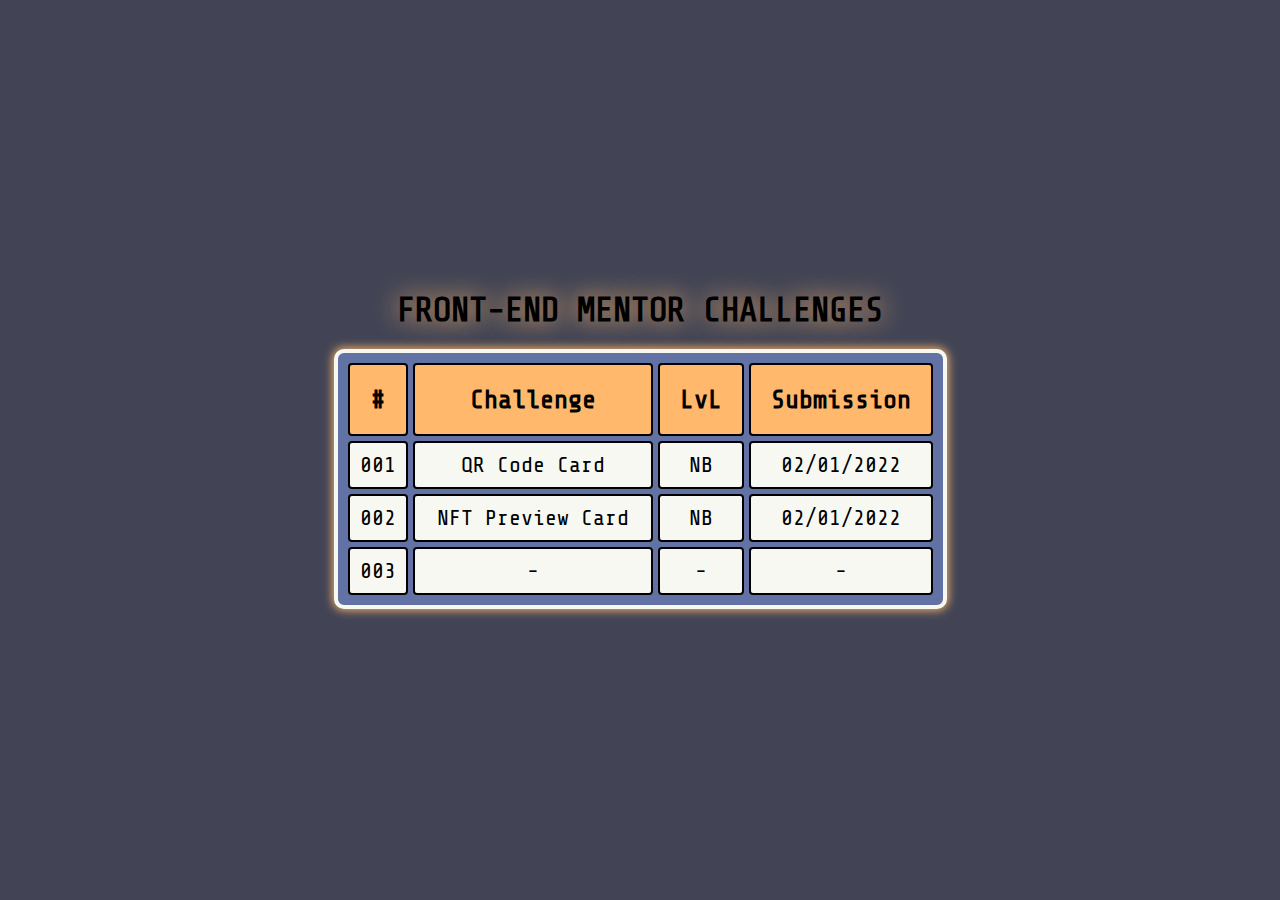
==== index.html @ fe0327ec "Update index.html" ====
<!DOCTYPE html>
<html lang="en">
<head>
    <meta charset="UTF-8">
    <meta http-equiv="X-UA-Compatible" content="IE=edge">
    <meta name="viewport" content="width=device-width, initial-scale=1.0">
    <title>Front-end Mentor Challenges</title>
    <link rel="stylesheet" href="style.css">
</head>
<body>
    <main>
        <table cellspacing="5">
            <caption><h1><a href="https://www.frontendmentor.io/challenges" target="_blank">Front-end Mentor Challenges</a></h1></caption>
            <thead>
                <tr>
                    <th >#</th>
                    <th>Challenge</th>
                    <th>LvL</th>
                    <th>Submission</th>
                </tr>
            </thead>
            <tbody>
                <tr>
                    <td>001</td>
                    <td><a href="./QR Code Card/index.html" target="_blank" class="link">QR Code Card</a></td>
                    <td>NB</td>
                    <td>02/01/2022</td>
                </tr>
                <tr>
                    <td>002</td>
                    <td><a href="./NFT Card Preview/index.html" class="link" target="_blank">NFT Preview Card</a></td>
                    <td>NB</td>
                    <td>02/01/2022</td>
                </tr>
                <tr>
                    <td>003</td>
                    <td><a href="#" class="link" target="_blank">-</a></td>
                    <td>-</td>
                    <td>-</td>
                </tr>
                <!-- <tr>
                    <td>004</td>
                    <td><a href="#" class="link" target="_blank"></a></td>
                    <td></td>
                    <td></td>
                </tr> -->
                <!-- <tr>
                    <td>005</td>
                    <td><a href="#" class="link" target="_blank"></a></td>
                    <td></td>
                    <td></td>
                </tr> -->
                <!-- <tr>
                    <td>006</td>
                    <td><a href="#" class="link" target="_blank"></a></td>
                    <td></td>
                    <td></td>
                </tr> -->
                <!-- <tr>
                    <td>007</td>
                    <td><a href="#" class="link" target="_blank"></a></td>
                    <td></td>
                    <td></td>
                </tr> -->
            </tbody>
        </table>
    </main>
</body>
</html>
---- style.css ----
@import url('https://fonts.googleapis.com/css2?family=Share+Tech+Mono&display=swap');

:root {
    --cor-background: #424455;
    --cor-fundo-tabela: #6272a4;
    --branco: #f8f8f2;
    --laranja: #ffb86c;
    --vermelho: #ff5555;
}

* {
    margin: 0;
    padding: 0;
    font-family: 'Share Tech Mono', monospace;
    text-align: center;
}



h1 {
    font-size: 34px;
}

body {
    display: flex;
    flex-direction: column;
    justify-content: center;
    align-items: center;
    /* max-width: 120em; */
    height: 100vh;
    background-color: var(--cor-background);
}



a {
    color: black;
    text-decoration: none;
    padding: 12px;
}

a:visited {
    color: black;
    text-decoration: none;
}



caption {
    margin-bottom: 20px;
    font-weight: bold;
    font-size: 30px;
    text-transform: uppercase;
    color: var(--branco);
    text-shadow: 0px 0px 25px var(--laranja);
}

caption a:visited, caption a:hover {
    color: white;
}



table {
    border: 4px solid var(--branco);
    padding: 5px;
    border-radius: 10px;
    background-color: var(--cor-fundo-tabela);
    box-shadow: 0px 0px 10px 1px var(--laranja);
}

th, td {
    border: 2px solid black;
    color: black;
    border-radius: 4px;
    background-color: var(--branco);
    transition: 0.2s ease-in-out;
}

th {
    padding: 20px;
    background-color: var(--laranja);
    font-size: 26px;
    font-weight: 700;
}

th:hover {
    background-color: #ffb86cec;
}


td {
    padding: 10px;
    font-size: 22px;
}

td:hover {
    background-color: #f8f8f2de;
    transform: scale(1.015);
}

.link:hover {
    color: var(--vermelho);
    font-weight: 600;
}
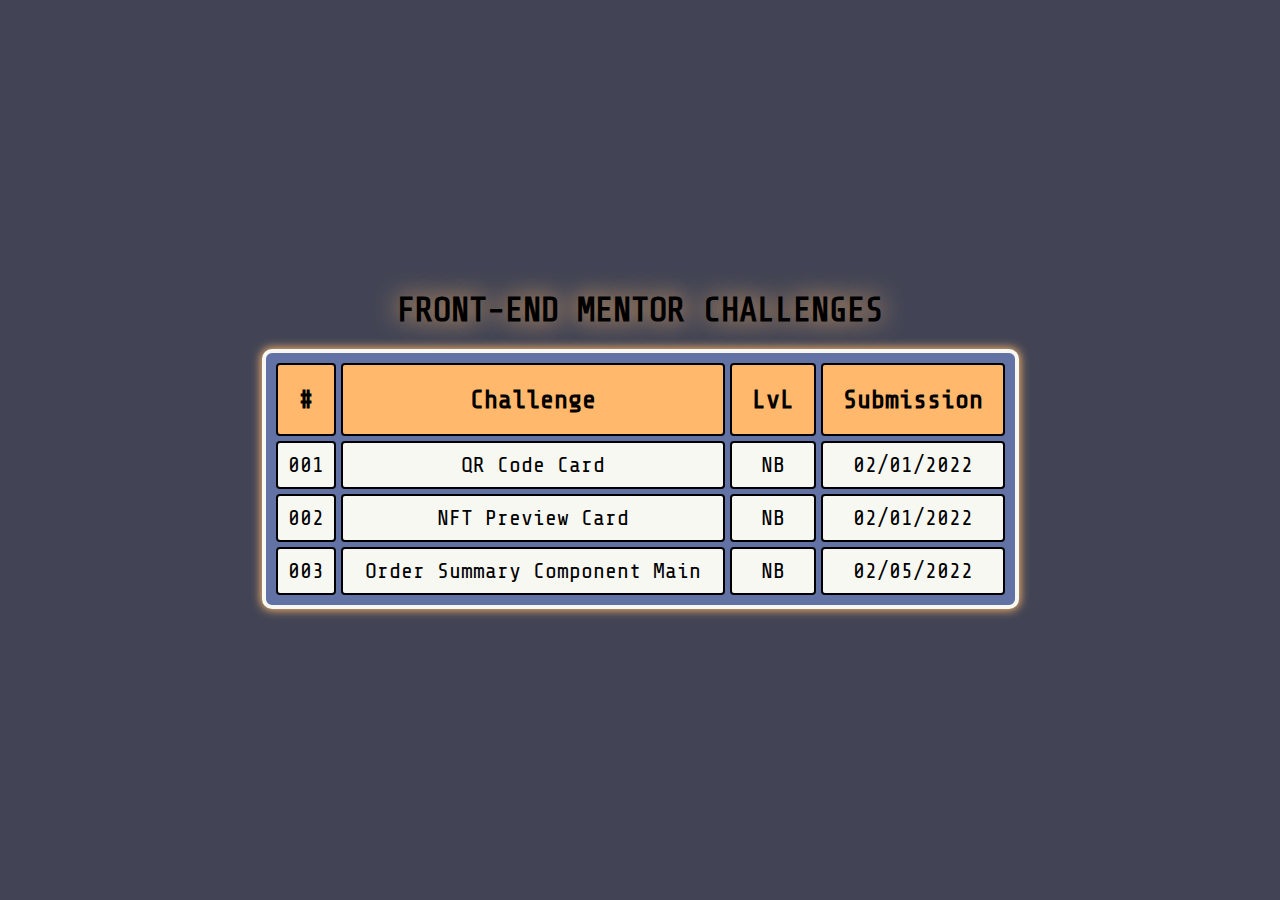
==== commit 2baa3e73: "Responsive & new challenge" ====
--- a/index.html
+++ b/index.html
@@ -16,7 +16,7 @@
                     <th >#</th>
                     <th>Challenge</th>
                     <th>LvL</th>
-                    <th>Submission</th>
+                    <th class="submission">Submission</th>
                 </tr>
             </thead>
             <tbody>
@@ -24,43 +24,43 @@
                     <td>001</td>
                     <td><a href="./QR Code Card/index.html" target="_blank" class="link">QR Code Card</a></td>
                     <td>NB</td>
-                    <td>02/01/2022</td>
+                    <td class="submission">02/01/2022</td>
                 </tr>
                 <tr>
                     <td>002</td>
                     <td><a href="./NFT Card Preview/index.html" class="link" target="_blank">NFT Preview Card</a></td>
                     <td>NB</td>
-                    <td>02/01/2022</td>
+                    <td class="submission">02/01/2022</td>
                 </tr>
                 <tr>
                     <td>003</td>
-                    <td><a href="#" class="link" target="_blank">-</a></td>
-                    <td>-</td>
-                    <td>-</td>
+                    <td><a href="./Order Summary Component Main/index.html" class="link" target="_blank">Order Summary Component Main</a></td>
+                    <td>NB</td>
+                    <td class="submission">02/05/2022</td>
                 </tr>
                 <!-- <tr>
                     <td>004</td>
                     <td><a href="#" class="link" target="_blank"></a></td>
                     <td></td>
-                    <td></td>
+                    <td class="submission"></td>
                 </tr> -->
                 <!-- <tr>
                     <td>005</td>
                     <td><a href="#" class="link" target="_blank"></a></td>
                     <td></td>
-                    <td></td>
+                    <td class="submission"></td>
                 </tr> -->
                 <!-- <tr>
                     <td>006</td>
                     <td><a href="#" class="link" target="_blank"></a></td>
                     <td></td>
-                    <td></td>
+                    <td class="submission"></td>
                 </tr> -->
                 <!-- <tr>
                     <td>007</td>
                     <td><a href="#" class="link" target="_blank"></a></td>
                     <td></td>
-                    <td></td>
+                    <td class="submission"></td>
                 </tr> -->
             </tbody>
         </table>
--- a/style.css
+++ b/style.css
@@ -14,7 +14,6 @@
     font-family: 'Share Tech Mono', monospace;
     text-align: center;
 }
-
 
 
 h1 {
@@ -75,6 +74,7 @@
     border-radius: 4px;
     background-color: var(--branco);
     transition: 0.2s ease-in-out;
+    text-align: center;
 }
 
 th {
@@ -102,4 +102,30 @@
 .link:hover {
     color: var(--vermelho);
     font-weight: 600;
-}+}
+
+
+@media (max-width: 425px) {
+    .submission {
+        display: none;
+    }
+
+    main {
+        width: 90%;
+    }
+
+    a  {
+        padding: 0px;
+    }
+
+    caption {
+        font-size: 25px;
+    }
+
+    th {
+        font-size: 19px;
+    }
+    td {
+        font-size: 95%;
+    }
+}
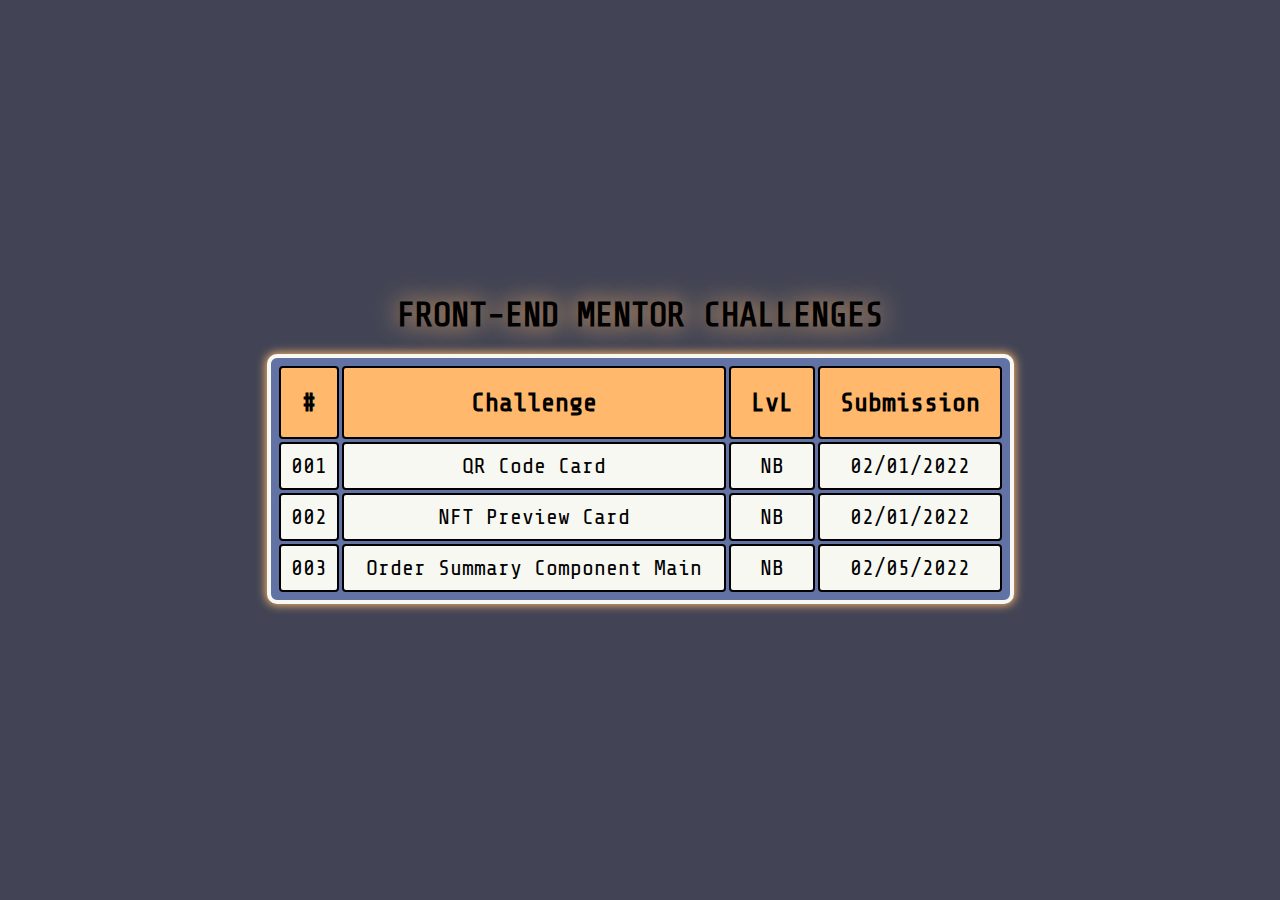
==== commit 34f597e0: "html fixing & css update" ====
--- a/index.html
+++ b/index.html
@@ -9,7 +9,7 @@
 </head>
 <body>
     <main>
-        <table cellspacing="5">
+        <table>
             <caption><h1><a href="https://www.frontendmentor.io/challenges" target="_blank">Front-end Mentor Challenges</a></h1></caption>
             <thead>
                 <tr>
@@ -22,19 +22,19 @@
             <tbody>
                 <tr>
                     <td>001</td>
-                    <td><a href="./QR Code Card/index.html" target="_blank" class="link">QR Code Card</a></td>
+                    <td><a href="./QR-Code-Card/index.html" target="_blank" class="link">QR Code Card</a></td>
                     <td>NB</td>
                     <td class="submission">02/01/2022</td>
                 </tr>
                 <tr>
                     <td>002</td>
-                    <td><a href="./NFT Card Preview/index.html" class="link" target="_blank">NFT Preview Card</a></td>
+                    <td><a href="./NFT-Card-Preview/index.html" class="link" target="_blank">NFT Preview Card</a></td>
                     <td>NB</td>
                     <td class="submission">02/01/2022</td>
                 </tr>
                 <tr>
                     <td>003</td>
-                    <td><a href="./Order Summary Component Main/index.html" class="link" target="_blank">Order Summary Component Main</a></td>
+                    <td><a href="./Order-Summary-Component-Main/index.html" class="link" target="_blank">Order Summary Component Main</a></td>
                     <td>NB</td>
                     <td class="submission">02/05/2022</td>
                 </tr>
--- a/style.css
+++ b/style.css
@@ -62,6 +62,7 @@
 
 table {
     border: 4px solid var(--branco);
+    border-spacing: 3px;
     padding: 5px;
     border-radius: 10px;
     background-color: var(--cor-fundo-tabela);
@@ -114,7 +115,7 @@
         width: 90%;
     }
 
-    a  {
+    a {
         padding: 0px;
     }
 
@@ -125,7 +126,8 @@
     th {
         font-size: 19px;
     }
+
     td {
         font-size: 95%;
     }
-}
+}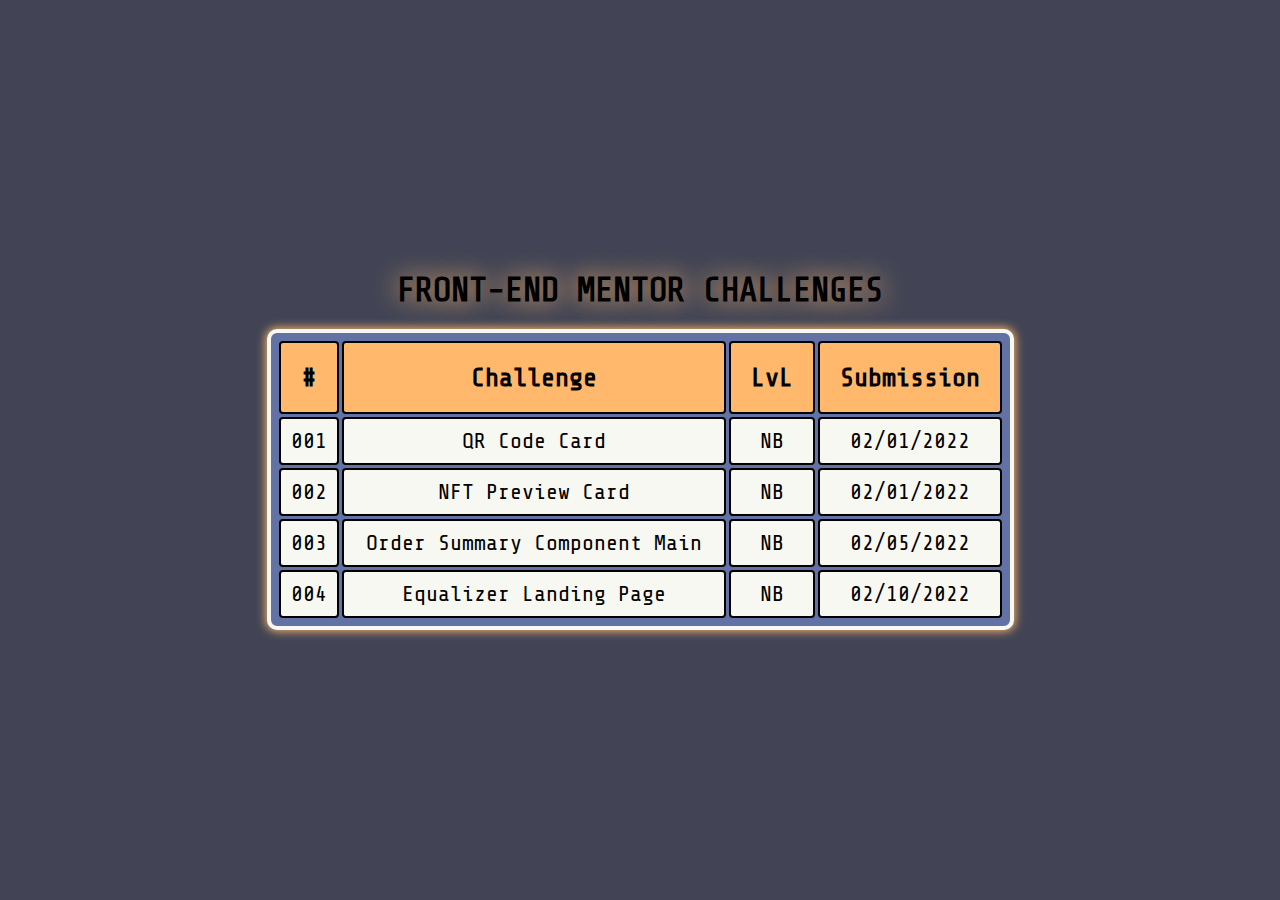
==== commit 7a38306b: "Challenge #4 commit" ====
--- a/index.html
+++ b/index.html
@@ -38,12 +38,12 @@
                     <td>NB</td>
                     <td class="submission">02/05/2022</td>
                 </tr>
-                <!-- <tr>
+                <tr>
                     <td>004</td>
-                    <td><a href="#" class="link" target="_blank"></a></td>
-                    <td></td>
-                    <td class="submission"></td>
-                </tr> -->
+                    <td><a href="./equalizer-landing-page/starter-code/index.html" class="link" target="_blank">Equalizer Landing Page</a></td>
+                    <td>NB</td>
+                    <td class="submission">02/10/2022</td>
+                </tr>
                 <!-- <tr>
                     <td>005</td>
                     <td><a href="#" class="link" target="_blank"></a></td>
--- a/style.css
+++ b/style.css
@@ -106,7 +106,7 @@
 }
 
 
-@media (max-width: 425px) {
+@media (max-width: 615px) {
     .submission {
         display: none;
     }
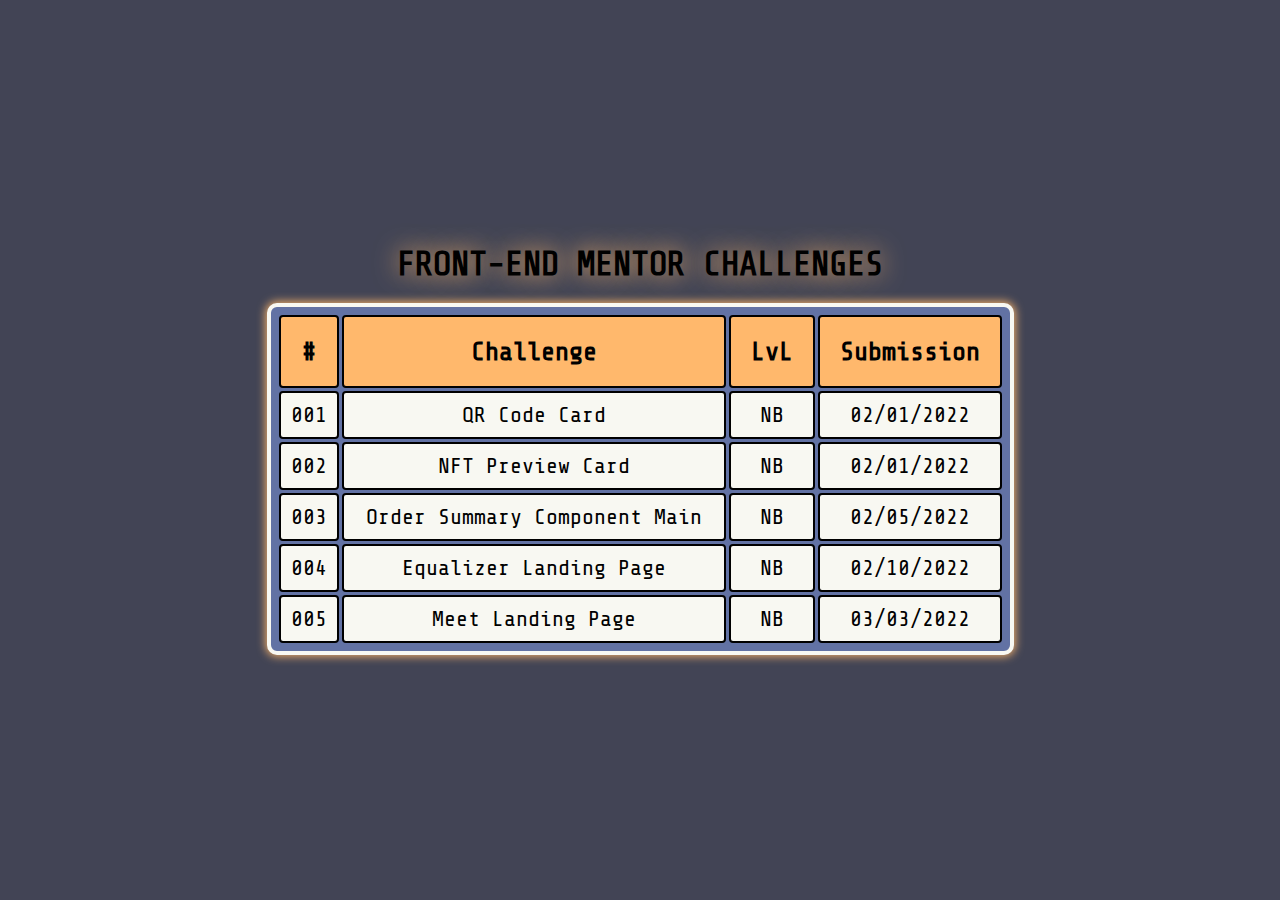
==== commit 5c7d94eb: "meet landing page commit" ====
--- a/index.html
+++ b/index.html
@@ -44,12 +44,12 @@
                     <td>NB</td>
                     <td class="submission">02/10/2022</td>
                 </tr>
-                <!-- <tr>
+                <tr>
                     <td>005</td>
-                    <td><a href="#" class="link" target="_blank"></a></td>
-                    <td></td>
-                    <td class="submission"></td>
-                </tr> -->
+                    <td><a href="./meet-landing-page/meet-landing-page/starter-code/index.html" class="link" target="_blank">Meet Landing Page</a></td>
+                    <td>NB</td>
+                    <td class="submission">03/03/2022</td>
+                </tr>
                 <!-- <tr>
                     <td>006</td>
                     <td><a href="#" class="link" target="_blank"></a></td>
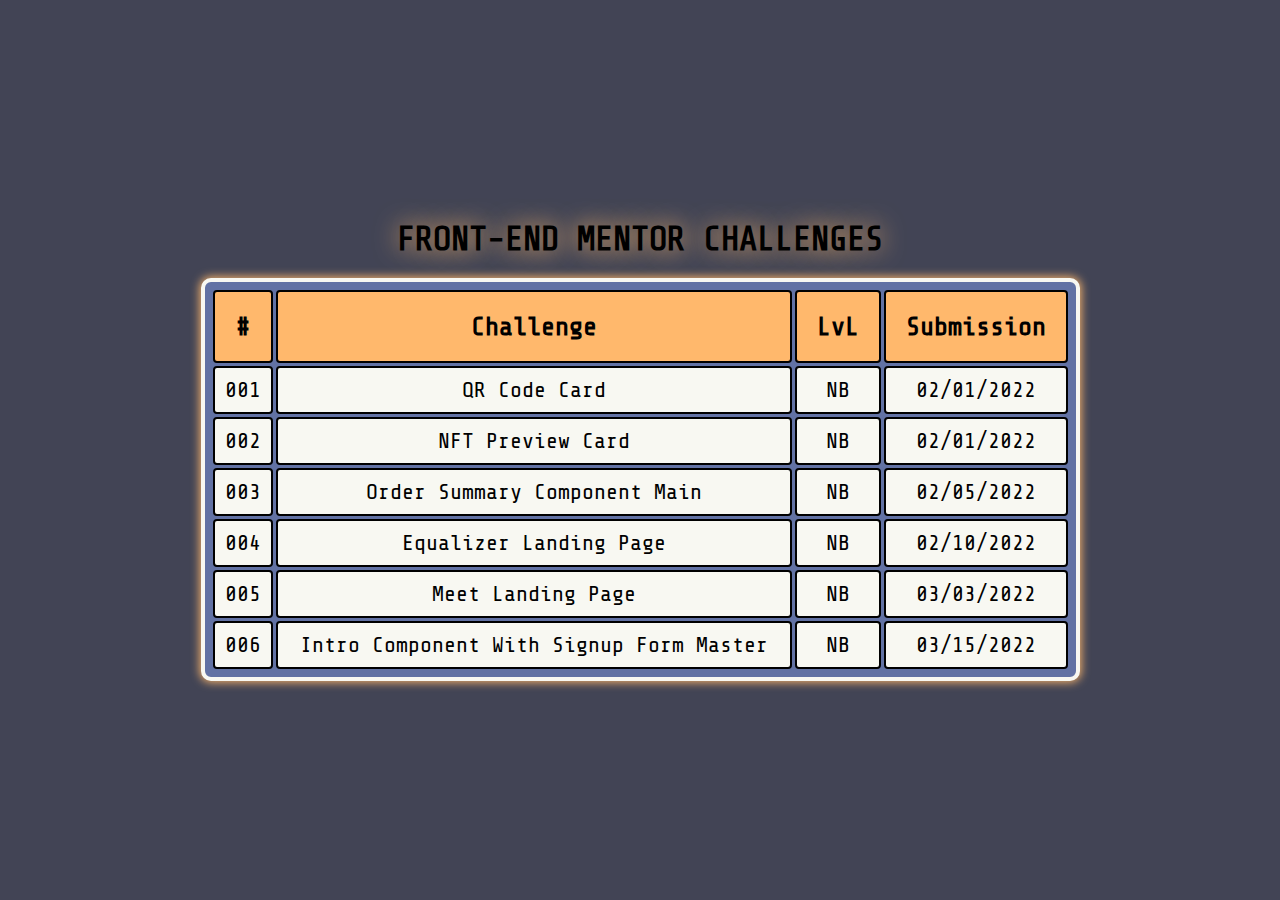
==== commit f4132684: "challenge 6 commit" ====
--- a/index.html
+++ b/index.html
@@ -26,38 +26,82 @@
                     <td>NB</td>
                     <td class="submission">02/01/2022</td>
                 </tr>
+               
                 <tr>
                     <td>002</td>
                     <td><a href="./NFT-Card-Preview/index.html" class="link" target="_blank">NFT Preview Card</a></td>
                     <td>NB</td>
                     <td class="submission">02/01/2022</td>
                 </tr>
+               
                 <tr>
                     <td>003</td>
                     <td><a href="./Order-Summary-Component-Main/index.html" class="link" target="_blank">Order Summary Component Main</a></td>
                     <td>NB</td>
                     <td class="submission">02/05/2022</td>
                 </tr>
+               
                 <tr>
                     <td>004</td>
                     <td><a href="./equalizer-landing-page/starter-code/index.html" class="link" target="_blank">Equalizer Landing Page</a></td>
                     <td>NB</td>
                     <td class="submission">02/10/2022</td>
                 </tr>
+               
                 <tr>
+
                     <td>005</td>
                     <td><a href="./meet-landing-page/meet-landing-page/starter-code/index.html" class="link" target="_blank">Meet Landing Page</a></td>
                     <td>NB</td>
                     <td class="submission">03/03/2022</td>
                 </tr>
+                <tr>
+                    <td>006</td>
+                    <td><a href="./intro-component-with-signup-form-master/index.html" class="link" target="_blank">Intro Component With Signup Form Master</a></td>
+                    <td>NB</td>
+                    <td class="submission">03/15/2022</td>
+                </tr>
                 <!-- <tr>
-                    <td>006</td>
+                    <td>007</td>
                     <td><a href="#" class="link" target="_blank"></a></td>
                     <td></td>
                     <td class="submission"></td>
                 </tr> -->
+                
                 <!-- <tr>
-                    <td>007</td>
+                    <td>008</td>
+                    <td><a href="#" class="link" target="_blank"></a></td>
+                    <td></td>
+                    <td class="submission"></td>
+                </tr> -->
+
+                
+                <!-- <tr>
+                    <td>009</td>
+                    <td><a href="#" class="link" target="_blank"></a></td>
+                    <td></td>
+                    <td class="submission"></td>
+                </tr> -->
+
+                
+                <!-- <tr>
+                    <td>010</td>
+                    <td><a href="#" class="link" target="_blank"></a></td>
+                    <td></td>
+                    <td class="submission"></td>
+                </tr> -->
+
+                
+                <!-- <tr>
+                    <td>011</td>
+                    <td><a href="#" class="link" target="_blank"></a></td>
+                    <td></td>
+                    <td class="submission"></td>
+                </tr> -->
+
+                
+                <!-- <tr>
+                    <td>012</td>
                     <td><a href="#" class="link" target="_blank"></a></td>
                     <td></td>
                     <td class="submission"></td>
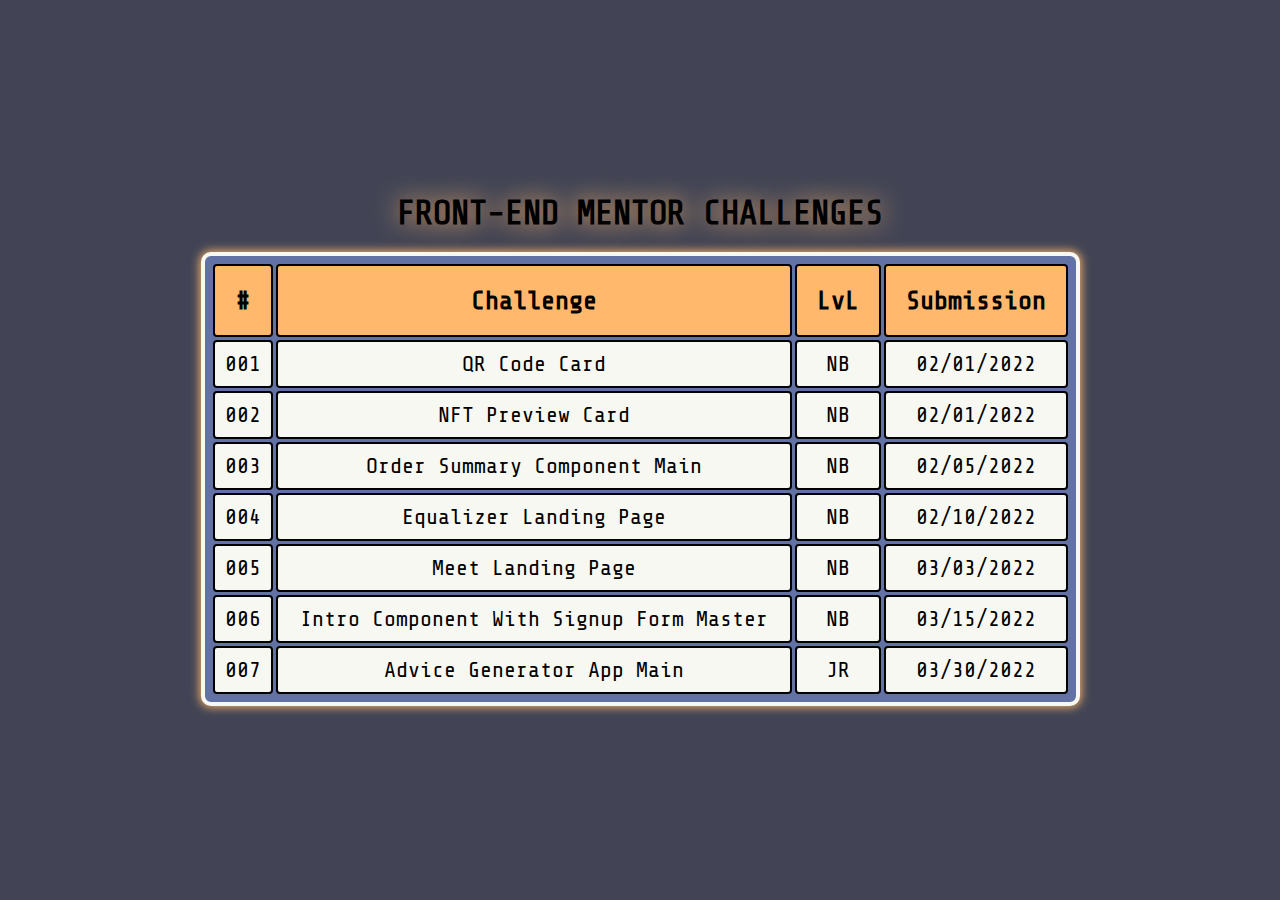
==== commit ec9b39d2: "advice-generator-commit" ====
--- a/index.html
+++ b/index.html
@@ -55,18 +55,20 @@
                     <td>NB</td>
                     <td class="submission">03/03/2022</td>
                 </tr>
+
                 <tr>
                     <td>006</td>
                     <td><a href="./intro-component-with-signup-form-master/index.html" class="link" target="_blank">Intro Component With Signup Form Master</a></td>
                     <td>NB</td>
                     <td class="submission">03/15/2022</td>
                 </tr>
-                <!-- <tr>
+
+                <tr>
                     <td>007</td>
-                    <td><a href="#" class="link" target="_blank"></a></td>
-                    <td></td>
-                    <td class="submission"></td>
-                </tr> -->
+                    <td><a href="./advice-generator-app-main/index.html" class="link" target="_blank">Advice Generator App Main</a></td>
+                    <td>JR</td>
+                    <td class="submission">03/30/2022</td>
+                </tr>
                 
                 <!-- <tr>
                     <td>008</td>
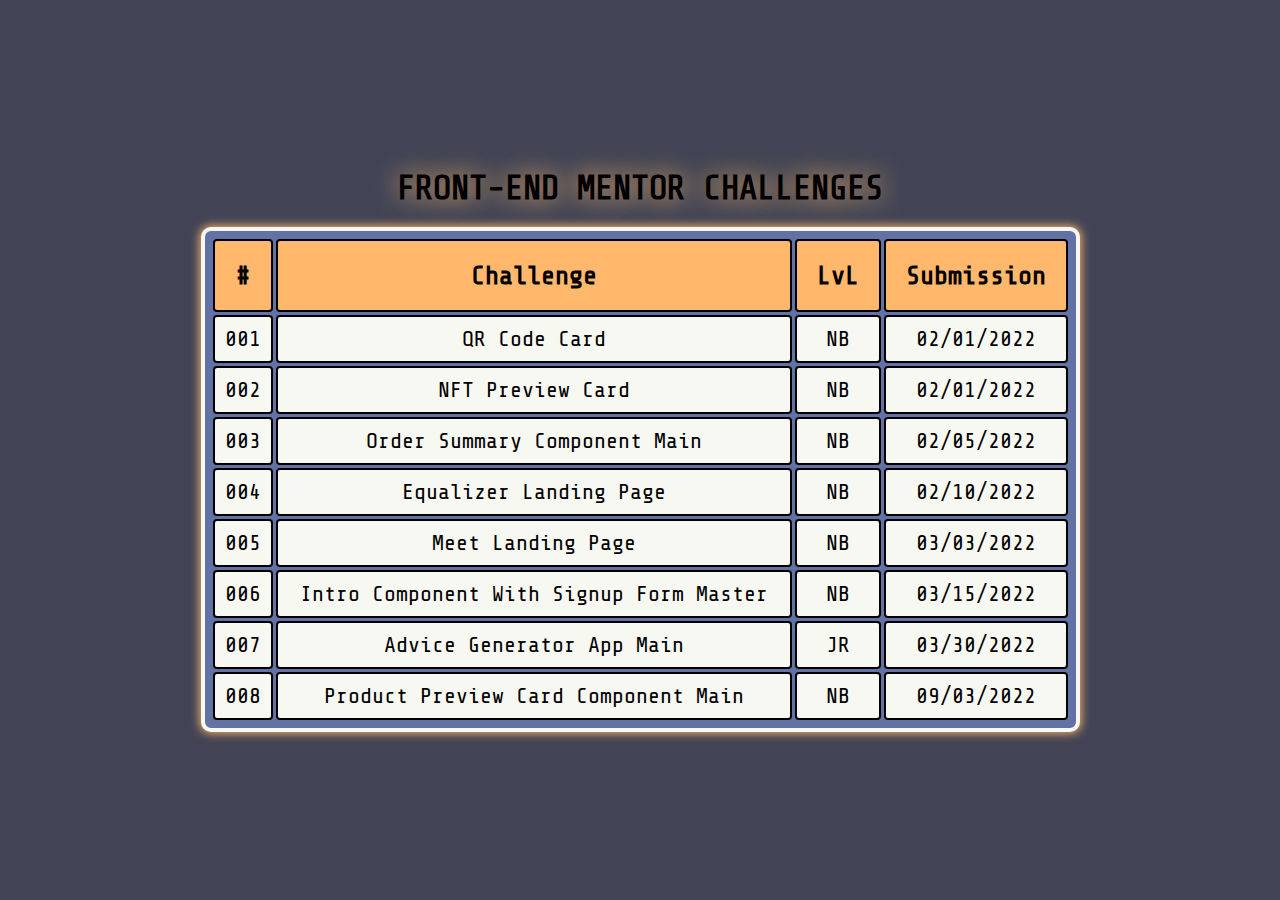
==== commit 64abc6e3: "new feature" ====
--- a/index.html
+++ b/index.html
@@ -70,12 +70,12 @@
                     <td class="submission">03/30/2022</td>
                 </tr>
                 
-                <!-- <tr>
+                <tr>
                     <td>008</td>
-                    <td><a href="#" class="link" target="_blank"></a></td>
-                    <td></td>
-                    <td class="submission"></td>
-                </tr> -->
+                    <td><a href="./product-preview-card-component-main/index.html" class="link" target="_blank">Product Preview Card Component Main</a></td>
+                    <td>NB</td>
+                    <td class="submission">09/03/2022</td>
+                </tr>
 
                 
                 <!-- <tr>
